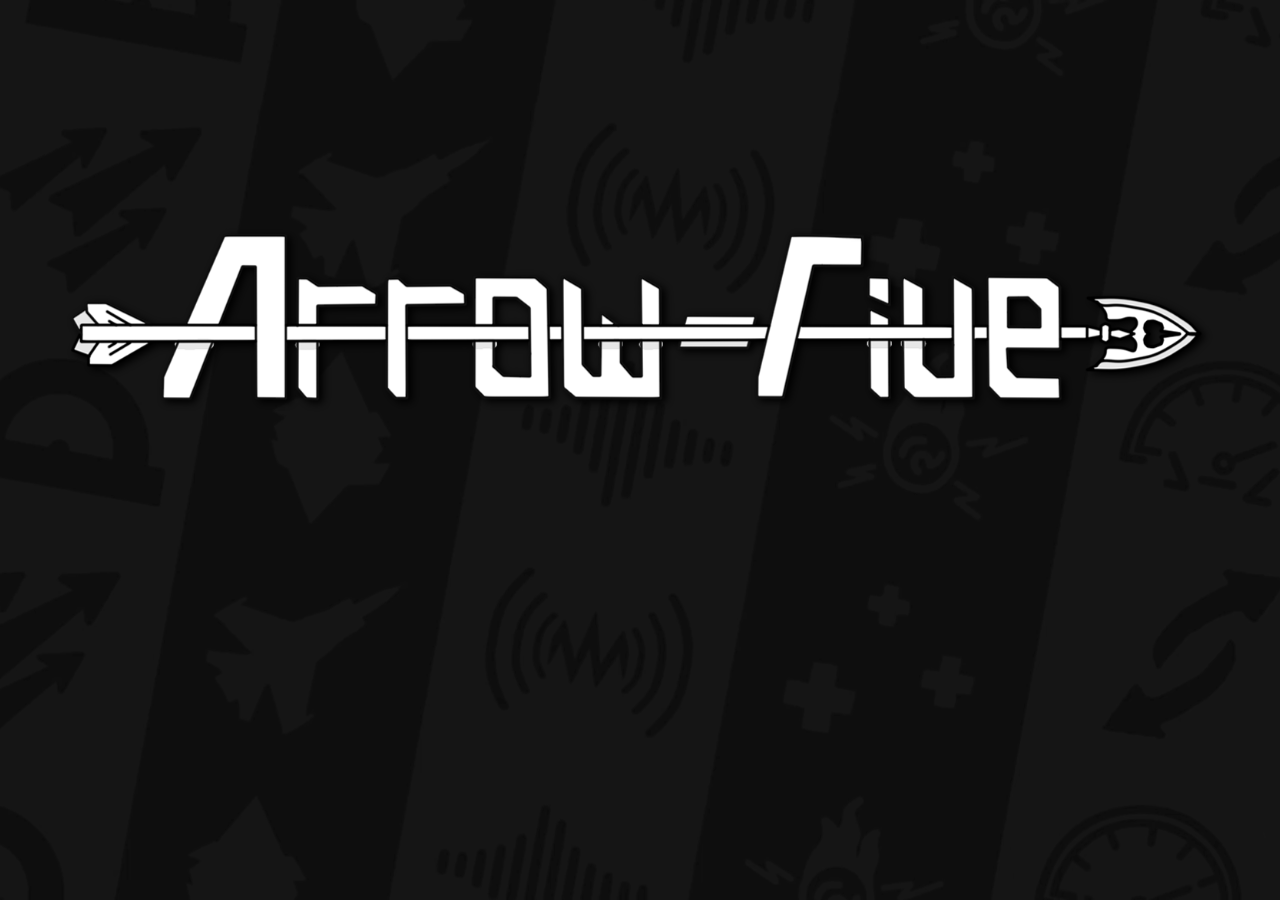
==== index.html @ cf8146fd "Browser support" ====
<!DOCTYPE html>
<html lang="en">
    <head>
        <meta charset="utf-8">
        <title>AniViRus Prod.</title>
        <link href="css/style.css" rel="stylesheet" type="text/css">
        <link rel="shortcut icon" href="img/icon.png" type="image/png">
        <meta property="og:title" content="AniViRus Prod.">
        <meta property="og:site_name" content="AniViRus Productions">
        <meta property="og:url" content="https://anivirus.github.io">
        <meta property="og:description" content="AniViRus Productions. Arrow-Five">
        <meta property="og:image" content="https://github.com/AniViRus/AniViRus.github.io/blob/main/img/preview.png">
    </head>
    <body>
        <div class="bg">
            <video class="bg-video" autoplay loop muted>
                <source src="media/bg.webm" type="video/webm">
                <source src="media/bg.mp4" type="video/mp4">
            </video>
            <div class="bg-filler"></div>
            <div class="logo">
                <a href="https://www.youtube.com/c/anivirusprod" title="AniViRus Productions channel" target="_blank">
                    <img src="img/logo.png" alt="Arrow-Five" class="logo-img">
                </a>
            </div>
        </div>
    </body>
</html>
---- css/style.css ----
body{
    margin: 0;
    padding: 0;
}
.bg{
    height: 100vh;
    width: 100%;
    overflow: hidden;
    display: flex;
    justify-content: center;
    align-items: center;
    position: relative;
}
.bg-video{
    position: absolute;
    top: 0;
    left: 0;
    z-index: 0;
    width: 100%;
    height: 100vh;
    object-fit: cover;
}
.bg-filler{
    position: absolute;
    object-fit: cover;
    top: 0;
    left: 0;
    z-index: 1;
    width: 100%;
    height: 100vh;
    background-color: rgba(0,0,0,0.25);
}
.logo{
    top: 25vh;
    bottom: 50vh;
    background-attachment: fixed;
    position: absolute;
    aspect-ratio: 6 / 1;
    max-width: 90%;
    height: auto;
    z-index: 2;
}
.logo-img{
    margin: auto auto;
    display: block;
    background-attachment: fixed;
    top: 0;
    width: 100%;
    height: auto;
    object-fit: contain;
}
.logo:hover{
    opacity: 0.8;
}
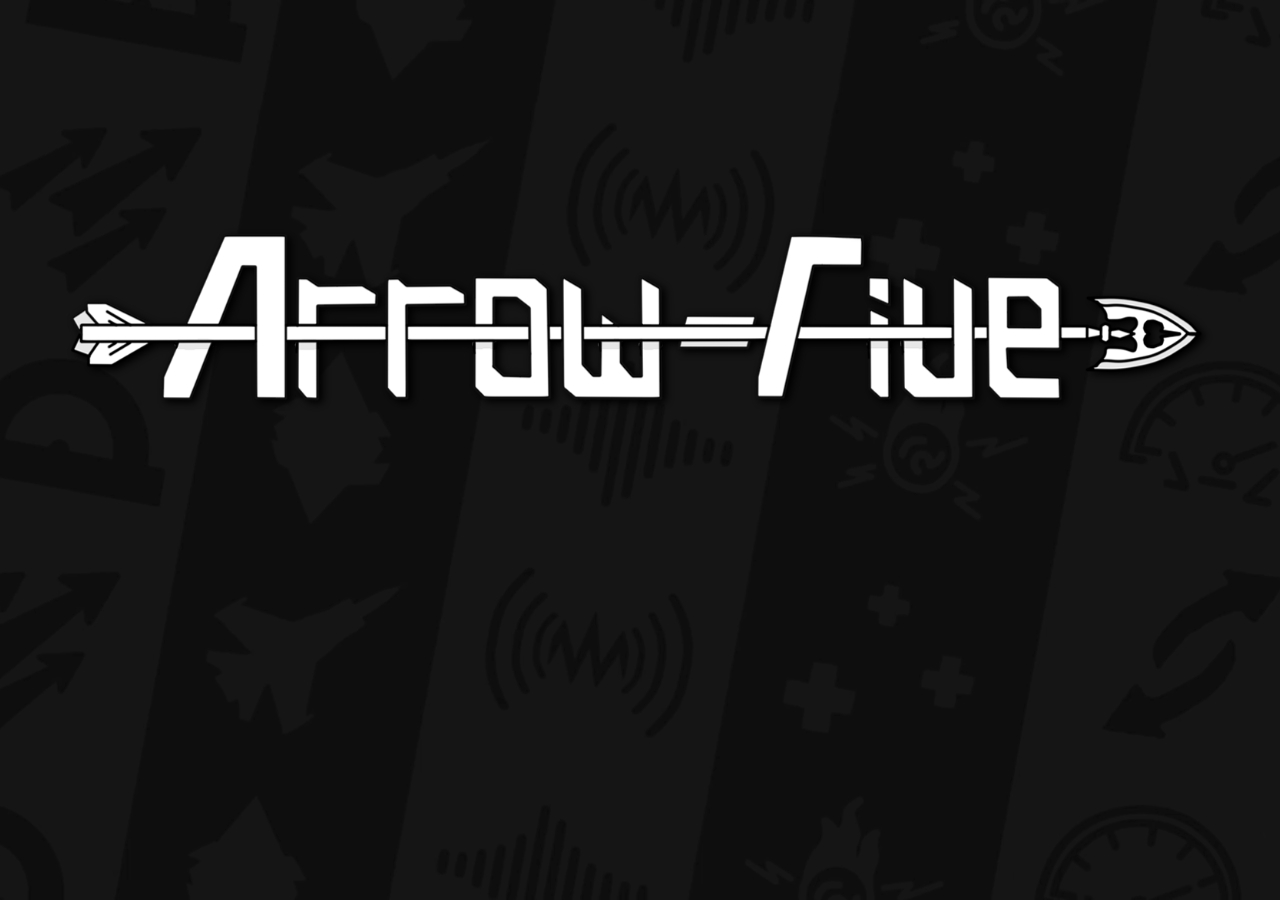
==== commit f8290c6b: "Final update" ====
--- a/index.html
+++ b/index.html
@@ -1,28 +1,28 @@
 <!DOCTYPE html>
 <html lang="en">
-    <head>
-        <meta charset="utf-8">
-        <title>AniViRus Prod.</title>
-        <link href="css/style.css" rel="stylesheet" type="text/css">
-        <link rel="shortcut icon" href="img/icon.png" type="image/png">
-        <meta property="og:title" content="AniViRus Prod.">
-        <meta property="og:site_name" content="AniViRus Productions">
-        <meta property="og:url" content="https://anivirus.github.io">
-        <meta property="og:description" content="AniViRus Productions. Arrow-Five">
-        <meta property="og:image" content="https://github.com/AniViRus/AniViRus.github.io/blob/main/img/preview.png">
-    </head>
-    <body>
-        <div class="bg">
-            <video class="bg-video" autoplay loop muted>
-                <source src="media/bg.webm" type="video/webm">
-                <source src="media/bg.mp4" type="video/mp4">
-            </video>
-            <div class="bg-filler"></div>
-            <div class="logo">
-                <a href="https://www.youtube.com/c/anivirusprod" title="AniViRus Productions channel" target="_blank">
-                    <img src="img/logo.png" alt="Arrow-Five" class="logo-img">
-                </a>
-            </div>
+<head>
+    <meta charset="utf-8">
+    <title>AniViRus Prod.</title>
+    <link href="/css/style.css" rel="stylesheet" type="text/css">
+    <link rel="shortcut icon" href="/img/icon.png" type="image/png">
+    <meta property="og:title" content="AniViRus Prod.">
+    <meta property="og:site_name" content="AniViRus Productions">
+    <meta property="og:url" content="https://anivirus.github.io">
+    <meta property="og:description" content="AniViRus Productions. Arrow-Five">
+    <meta property="og:image" content="https://raw.githubusercontent.com/AniViRus/AniViRus.github.io/main/img/preview.png">
+</head>
+<body>
+    <div class="bg">
+        <video class="bg-video" autoplay loop muted>
+            <source src="/media/bg.webm" type="video/webm">
+            <source src="/media/bg.mp4" type="video/mp4">
+        </video>
+        <div class="bg-filler"></div>
+        <div class="logo">
+            <a href="https://www.youtube.com/c/anivirusprod" title="AniViRus Productions channel" target="_blank">
+                <img src="/img/logo.png" alt="Arrow-Five" class="logo-img">
+            </a>
         </div>
-    </body>
+    </div>
+</body>
 </html>
--- a/css/style.css
+++ b/css/style.css
@@ -1,54 +1,140 @@
-body{
-    margin: 0;
-    padding: 0;
-}
-.bg{
-    height: 100vh;
-    width: 100%;
-    overflow: hidden;
-    display: flex;
-    justify-content: center;
-    align-items: center;
-    position: relative;
-}
-.bg-video{
-    position: absolute;
-    top: 0;
-    left: 0;
-    z-index: 0;
-    width: 100%;
-    height: 100vh;
-    object-fit: cover;
-}
-.bg-filler{
-    position: absolute;
-    object-fit: cover;
-    top: 0;
-    left: 0;
-    z-index: 1;
-    width: 100%;
-    height: 100vh;
-    background-color: rgba(0,0,0,0.25);
-}
-.logo{
-    top: 25vh;
-    bottom: 50vh;
-    background-attachment: fixed;
-    position: absolute;
-    aspect-ratio: 6 / 1;
-    max-width: 90%;
-    height: auto;
-    z-index: 2;
-}
-.logo-img{
-    margin: auto auto;
-    display: block;
-    background-attachment: fixed;
-    top: 0;
-    width: 100%;
-    height: auto;
-    object-fit: contain;
-}
-.logo:hover{
-    opacity: 0.8;
+* {
+  padding: 0;
+  margin: 0;
+  border: 0;
+}
+
+*, *:before, *:after {
+  -webkit-box-sizing: border-box;
+  box-sizing: border-box;
+}
+
+:focus, :active {
+  outline: none;
+}
+
+a:focus, a:active {
+  outline: none;
+}
+
+nav, footer, header, aside {
+  display: block;
+}
+
+html, body {
+  height: 100%;
+  width: 100%;
+  line-height: 1;
+  font-size: 14px;
+  -ms-text-size-adjust: 100%;
+  -moz-text-size-adjust: 100%;
+  -webkit-text-size-adjust: 100%;
+}
+
+input, button, textarea {
+  font-family: inherit;
+}
+
+input::-ms-clear {
+  display: none;
+}
+
+button {
+  cursor: pointer;
+}
+
+button::-moz-focus-inner {
+  padding: 0;
+  border: 0;
+}
+
+a, a:visited {
+  text-decoration: none;
+}
+
+a:hover {
+  text-decoration: none;
+}
+
+ul li {
+  list-style: none;
+}
+
+img {
+  vertical-align: top;
+}
+
+h1, h2, h3, h4, h5, h6 {
+  font-size: inherit;
+  font-weight: 400;
+}
+
+body {
+  margin: 0;
+  padding: 0;
+}
+
+.bg {
+  height: 100vh;
+  width: 100%;
+  overflow: hidden;
+  display: -webkit-box;
+  display: -ms-flexbox;
+  display: flex;
+  -webkit-box-pack: center;
+      -ms-flex-pack: center;
+          justify-content: center;
+  -webkit-box-align: center;
+      -ms-flex-align: center;
+          align-items: center;
+  position: relative;
+}
+
+.bg-video {
+  position: absolute;
+  top: 0;
+  left: 0;
+  z-index: 0;
+  width: 100%;
+  height: 100vh;
+  -o-object-fit: cover;
+     object-fit: cover;
+}
+
+.bg-filler {
+  position: absolute;
+  -o-object-fit: cover;
+     object-fit: cover;
+  top: 0;
+  left: 0;
+  z-index: 1;
+  width: 100%;
+  height: 100vh;
+  background-color: rgba(0, 0, 0, 0.25);
+}
+
+.logo {
+  top: 25vh;
+  bottom: 50vh;
+  background-attachment: fixed;
+  position: absolute;
+  aspect-ratio: 6/1;
+  max-width: 90%;
+  height: auto;
+  z-index: 2;
+}
+
+.logo-img {
+  margin: auto auto;
+  display: block;
+  background-attachment: fixed;
+  top: 0;
+  width: 100%;
+  height: auto;
+  -o-object-fit: contain;
+     object-fit: contain;
+}
+
+.logo:hover {
+  opacity: 0.8;
 }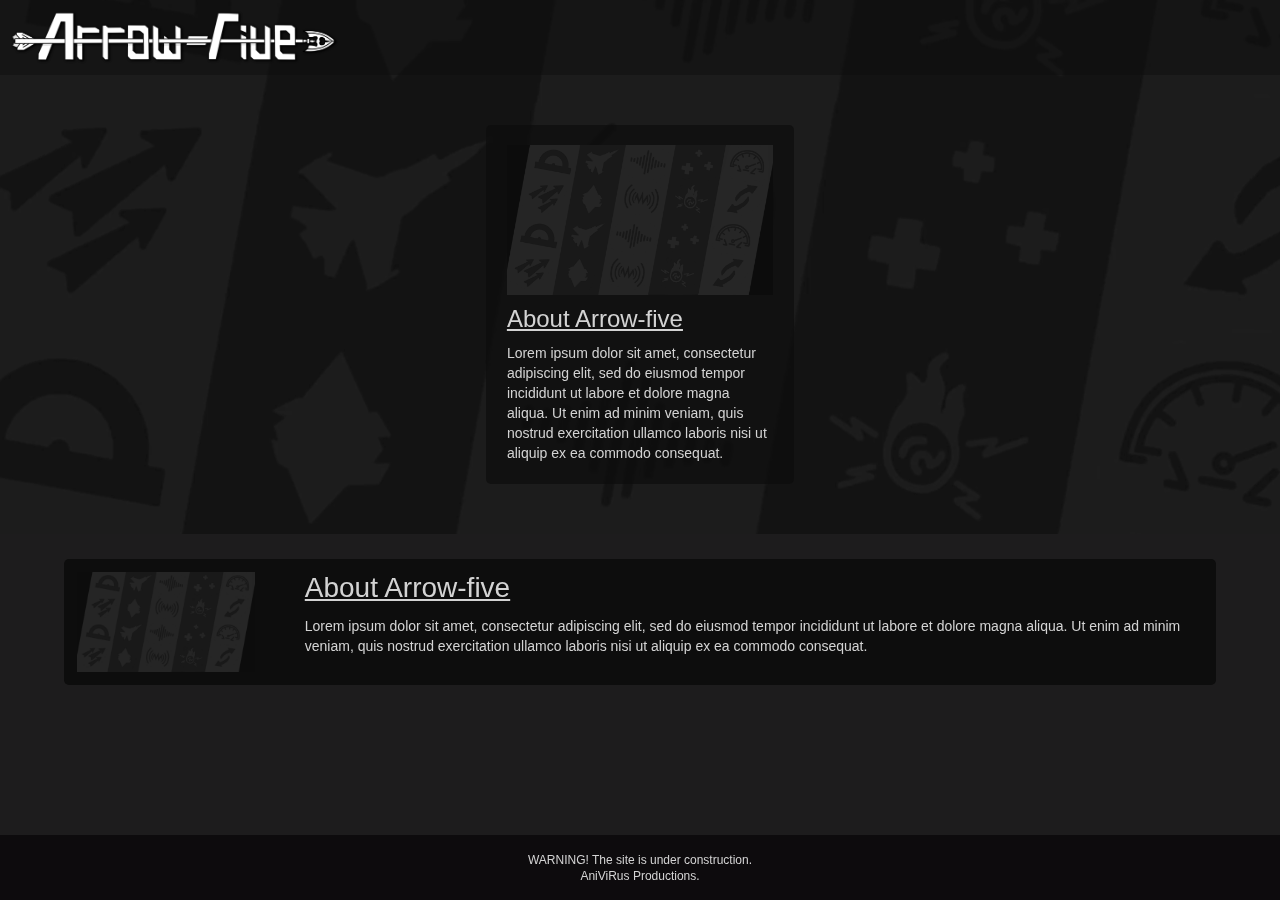
==== commit 0f1b2d81: "Tempsave" ====
--- a/index.html
+++ b/index.html
@@ -12,16 +12,51 @@
     <meta property="og:image" content="https://raw.githubusercontent.com/AniViRus/AniViRus.github.io/main/img/preview.png">
 </head>
 <body>
-    <div class="bg">
+    <div class="wrapper">
         <video class="bg-video" autoplay loop muted>
             <source src="/media/bg.webm" type="video/webm">
             <source src="/media/bg.mp4" type="video/mp4">
         </video>
-        <div class="bg-filler"></div>
-        <div class="logo">
-            <a href="https://www.youtube.com/c/anivirusprod" title="AniViRus Productions channel" target="_blank">
-                <img src="/img/logo.png" alt="Arrow-Five" class="logo-img">
+        <div class="header">
+            <a href="/index.html">
+                <img src="/img/logo.png" alt="arrow-five.png">
             </a>
+        </div>
+        <div class="content">
+            <div class="recent">
+                <div class="column">
+                    <div class="image">
+                        <img src="/img/preview.png" alt="preview.jpg">
+                    </div>
+                    <div class="title">
+                        About Arrow-five
+                    </div>
+                    <div class="desc">
+                        Lorem ipsum dolor sit amet, consectetur adipiscing elit, sed do eiusmod tempor incididunt ut labore et dolore magna aliqua. Ut enim ad minim veniam, quis nostrud exercitation ullamco laboris nisi ut aliquip ex ea commodo consequat.
+                    </div>
+                </div>
+            </div>
+            <div class="main">
+                <div class="column">
+                    <div class="image">
+                        <img src="/img/preview.png" alt="preview.jpg">
+                    </div>
+                    <div class="text-all">
+                        <div class="title">
+                            About Arrow-five
+                        </div>
+                        <div class="desc">
+                            Lorem ipsum dolor sit amet, consectetur adipiscing elit, sed do eiusmod tempor incididunt ut labore et dolore magna aliqua. Ut enim ad minim veniam, quis nostrud exercitation ullamco laboris nisi ut aliquip ex ea commodo consequat.
+                        </div>
+                    </div>
+                </div>
+            </div>
+            <div class="footer">
+                <div class="footer column">
+                    <p>WARNING! The site is under construction.</p>
+                    <p> AniViRus Productions.</p>
+                </div>
+            </div>
         </div>
     </div>
 </body>
--- a/css/style.css
+++ b/css/style.css
@@ -70,71 +70,212 @@
 }
 
 body {
-  margin: 0;
-  padding: 0;
-}
-
-.bg {
-  height: 100vh;
-  width: 100%;
-  overflow: hidden;
-  display: -webkit-box;
-  display: -ms-flexbox;
-  display: flex;
+  font-family: Arial, "Helvetica Neue", Helvetica, sans-serif;
+}
+
+.wrapper {
+  position: relative;
+  width: 100%;
+  display: -webkit-box;
+  display: -ms-flexbox;
+  display: flex;
+  -webkit-box-orient: vertical;
+  -webkit-box-direction: normal;
+      -ms-flex-direction: column;
+          flex-direction: column;
   -webkit-box-pack: center;
       -ms-flex-pack: center;
           justify-content: center;
   -webkit-box-align: center;
       -ms-flex-align: center;
           align-items: center;
-  position: relative;
-}
-
-.bg-video {
-  position: absolute;
+  background-color: rgba(13, 13, 13, 0);
+}
+.wrapper video {
+  position: fixed;
   top: 0;
   left: 0;
-  z-index: 0;
+  z-index: -100;
   width: 100%;
   height: 100vh;
   -o-object-fit: cover;
      object-fit: cover;
 }
 
-.bg-filler {
-  position: absolute;
+.header {
+  position: fixed;
+  height: 75px;
+  top: 0;
+  left: 0;
+  width: 100%;
+  background-color: rgba(13, 13, 13, 0.5);
+  z-index: 100;
+  padding: 10px 10px;
+  display: -webkit-box;
+  display: -ms-flexbox;
+  display: flex;
+}
+.header a img {
+  position: relative;
+  width: 100%;
+  height: 100%;
   -o-object-fit: cover;
      object-fit: cover;
-  top: 0;
-  left: 0;
-  z-index: 1;
+}
+
+.content {
+  -webkit-box-flex: 1;
+      -ms-flex: 1 1 auto;
+          flex: 1 1 auto;
+  padding: 75px 0 0 0;
+  -webkit-box-align: center;
+      -ms-flex-align: center;
+          align-items: center;
+  margin: 0 auto;
   width: 100%;
   height: 100vh;
-  background-color: rgba(0, 0, 0, 0.25);
-}
-
-.logo {
-  top: 25vh;
-  bottom: 50vh;
-  background-attachment: fixed;
-  position: absolute;
-  aspect-ratio: 6/1;
-  max-width: 90%;
-  height: auto;
-  z-index: 2;
-}
-
-.logo-img {
-  margin: auto auto;
-  display: block;
-  background-attachment: fixed;
-  top: 0;
-  width: 100%;
-  height: auto;
+  display: -webkit-box;
+  display: -ms-flexbox;
+  display: flex;
+  -webkit-box-orient: vertical;
+  -webkit-box-direction: normal;
+      -ms-flex-direction: column;
+          flex-direction: column;
+}
+
+.recent {
+  padding: 38px 10%;
+  width: 100%;
+  display: -webkit-box;
+  display: -ms-flexbox;
+  display: flex;
+  -webkit-box-orient: horizontal;
+  -webkit-box-direction: normal;
+      -ms-flex-direction: row;
+          flex-direction: row;
+  -ms-flex-wrap: wrap;
+      flex-wrap: wrap;
+  -webkit-box-pack: space-evenly;
+      -ms-flex-pack: space-evenly;
+          justify-content: space-evenly;
+}
+.recent .column {
+  border-radius: 5px;
+  display: -webkit-box;
+  display: -ms-flexbox;
+  display: flex;
+  -webkit-box-orient: vertical;
+  -webkit-box-direction: normal;
+      -ms-flex-direction: column;
+          flex-direction: column;
+  background-color: rgba(13, 13, 13, 0.75);
+  -webkit-box-flex: 0;
+      -ms-flex: 0 0 30%;
+          flex: 0 0 30%;
+  margin: 12px 12px;
+  padding: 2%;
+}
+.recent .column .image img {
+  width: 100%;
   -o-object-fit: contain;
      object-fit: contain;
-}
-
-.logo:hover {
-  opacity: 0.8;
+  margin: 0 0 12px 0;
+}
+.recent .column .title {
+  color: lightgray;
+  font-size: 24px;
+  line-height: 24px;
+  margin: 0 0 12px 0;
+  text-decoration: underline;
+}
+.recent .column .desc {
+  color: lightgray;
+  font-size: 14px;
+  line-height: 20px;
+  overflow-wrap: break-word;
+}
+
+.main {
+  width: 100%;
+  display: -webkit-box;
+  display: -ms-flexbox;
+  display: flex;
+  -webkit-box-orient: vertical;
+  -webkit-box-direction: normal;
+      -ms-flex-direction: column;
+          flex-direction: column;
+  background-color: #1d1c1d;
+  padding: 12px 5%;
+}
+.main .column {
+  border-radius: 5px;
+  display: -webkit-box;
+  display: -ms-flexbox;
+  display: flex;
+  -webkit-box-orient: horizontal;
+  -webkit-box-direction: normal;
+      -ms-flex-direction: row;
+          flex-direction: row;
+  background-color: #0d0d0d;
+  padding: 13px 13px;
+  margin: 13px 0;
+}
+.main .column .image img {
+  height: 100px;
+  -o-object-fit: contain;
+     object-fit: contain;
+}
+.main .column .text-all {
+  display: -webkit-box;
+  display: -ms-flexbox;
+  display: flex;
+  -webkit-box-orient: vertical;
+  -webkit-box-direction: normal;
+      -ms-flex-direction: column;
+          flex-direction: column;
+  margin: 0 0 0 50px;
+}
+.main .column .text-all .title {
+  color: lightgray;
+  font-size: 28px;
+  line-height: 32px;
+  margin: 0 0 12px 0;
+  text-decoration: underline;
+}
+.main .column .text-all .desc {
+  color: lightgray;
+  font-size: 14px;
+  line-height: 20px;
+  overflow-wrap: break-word;
+}
+
+.footer {
+  background-color: #0d0b0d;
+  height: 65px;
+  width: 100%;
+  display: -webkit-box;
+  display: -ms-flexbox;
+  display: flex;
+  -webkit-box-orient: vertical;
+  -webkit-box-direction: normal;
+      -ms-flex-direction: column;
+          flex-direction: column;
+  -webkit-box-pack: center;
+      -ms-flex-pack: center;
+          justify-content: center;
+  -webkit-box-align: center;
+      -ms-flex-align: center;
+          align-items: center;
+}
+.footer .column p {
+  color: lightgray;
+  font-size: 12px;
+  line-height: 16px;
+  text-align: center;
+}
+
+.main {
+  -webkit-box-flex: 1;
+      -ms-flex: 1 1 auto;
+          flex: 1 1 auto;
 }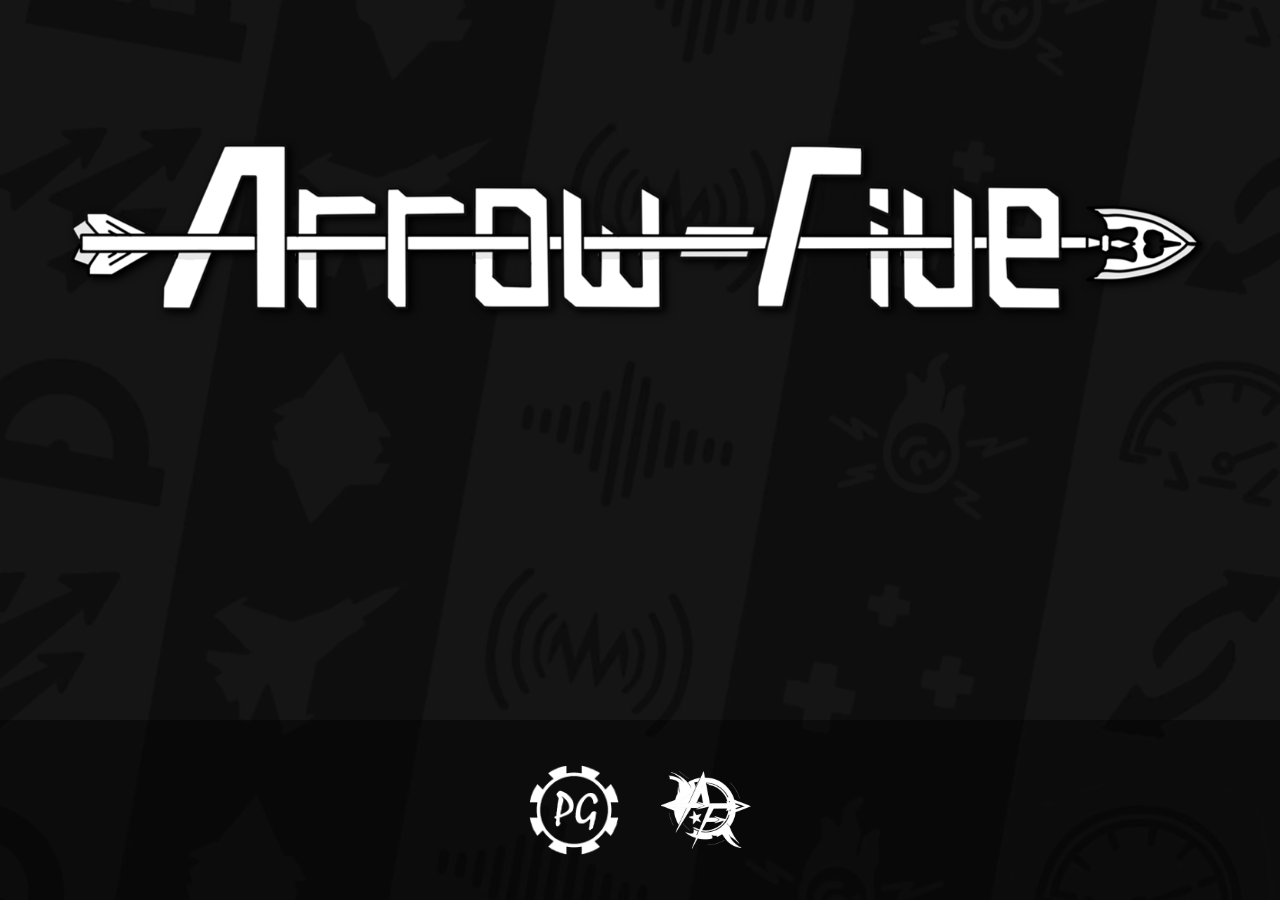
==== commit 85c46e5d: "Buffer" ====
--- a/index.html
+++ b/index.html
@@ -12,51 +12,21 @@
     <meta property="og:image" content="https://raw.githubusercontent.com/AniViRus/AniViRus.github.io/main/img/preview.png">
 </head>
 <body>
-    <div class="wrapper">
+    <div class="bg">
         <video class="bg-video" autoplay loop muted>
             <source src="/media/bg.webm" type="video/webm">
             <source src="/media/bg.mp4" type="video/mp4">
         </video>
-        <div class="header">
-            <a href="/index.html">
-                <img src="/img/logo.png" alt="arrow-five.png">
+        <div class="bg-filler"></div>
+        <a href="/playground.html" title="AniViRus Productions channel" target="_blank" class="logo-main">
+            <img src="/img/logo.png" alt="AniViRus Productions" class="logo-main-img">
+        <div class="logo-container">
+            <a href="https://anivirus.github.io/bot-description" title="Playground" target="_blank" class="logo">
+                <img src="/img/playground-logo.png" alt="Playground" class="logo-img">
             </a>
-        </div>
-        <div class="content">
-            <div class="recent">
-                <div class="column">
-                    <div class="image">
-                        <img src="/img/preview.png" alt="preview.jpg">
-                    </div>
-                    <div class="title">
-                        About Arrow-five
-                    </div>
-                    <div class="desc">
-                        Lorem ipsum dolor sit amet, consectetur adipiscing elit, sed do eiusmod tempor incididunt ut labore et dolore magna aliqua. Ut enim ad minim veniam, quis nostrud exercitation ullamco laboris nisi ut aliquip ex ea commodo consequat.
-                    </div>
-                </div>
-            </div>
-            <div class="main">
-                <div class="column">
-                    <div class="image">
-                        <img src="/img/preview.png" alt="preview.jpg">
-                    </div>
-                    <div class="text-all">
-                        <div class="title">
-                            About Arrow-five
-                        </div>
-                        <div class="desc">
-                            Lorem ipsum dolor sit amet, consectetur adipiscing elit, sed do eiusmod tempor incididunt ut labore et dolore magna aliqua. Ut enim ad minim veniam, quis nostrud exercitation ullamco laboris nisi ut aliquip ex ea commodo consequat.
-                        </div>
-                    </div>
-                </div>
-            </div>
-            <div class="footer">
-                <div class="footer column">
-                    <p>WARNING! The site is under construction.</p>
-                    <p> AniViRus Productions.</p>
-                </div>
-            </div>
+            <a href="/playground.html" title="AniViRus Productions channel" target="_blank" class="logo">
+                <img src="/img/arrowfive-logo.png" alt="Arrow-Five" class="logo-img">
+            </a>
         </div>
     </div>
 </body>
--- a/css/style.css
+++ b/css/style.css
@@ -70,212 +70,154 @@
 }
 
 body {
-  font-family: Arial, "Helvetica Neue", Helvetica, sans-serif;
-}
-
-.wrapper {
-  position: relative;
-  width: 100%;
+  margin: 0;
+  padding: 0;
+}
+
+.bg {
+  height: 100vh;
+  width: 100%;
+  overflow-x: hidden;
+  overflow-y: auto;
   display: -webkit-box;
   display: -ms-flexbox;
   display: flex;
-  -webkit-box-orient: vertical;
-  -webkit-box-direction: normal;
-      -ms-flex-direction: column;
-          flex-direction: column;
   -webkit-box-pack: center;
       -ms-flex-pack: center;
           justify-content: center;
   -webkit-box-align: center;
       -ms-flex-align: center;
           align-items: center;
-  background-color: rgba(13, 13, 13, 0);
-}
-.wrapper video {
+  position: absolute;
+}
+
+.bg-video {
   position: fixed;
   top: 0;
   left: 0;
-  z-index: -100;
+  z-index: 0;
   width: 100%;
   height: 100vh;
   -o-object-fit: cover;
      object-fit: cover;
 }
 
-.header {
+.bg-filler {
   position: fixed;
-  height: 75px;
+  -o-object-fit: cover;
+     object-fit: cover;
   top: 0;
   left: 0;
-  width: 100%;
-  background-color: rgba(13, 13, 13, 0.5);
-  z-index: 100;
-  padding: 10px 10px;
+  z-index: 1;
+  width: 100%;
+  height: 100vh;
+  background-color: rgba(0, 0, 0, 0.25);
+}
+
+.logo-main {
+  top: 15vh;
+  bottom: 60vh;
+  background-attachment: fixed;
+  position: absolute;
+  aspect-ratio: 6/1;
+  max-width: 90%;
+  height: auto;
+  z-index: 2;
+}
+
+.logo-main-img {
+  margin: auto auto;
+  display: block;
+  background-attachment: fixed;
+  top: 0;
+  width: 100%;
+  height: auto;
+  -o-object-fit: contain;
+     object-fit: contain;
+}
+
+.logo-main:hover {
+  opacity: 0.8;
+}
+
+.logo-container {
+  position: fixed;
+  top: 80vh;
+  bottom: 0vh;
+  left: 50%;
+  -webkit-transform: translateX(-50%);
+          transform: translateX(-50%);
   display: -webkit-box;
   display: -ms-flexbox;
   display: flex;
-}
-.header a img {
-  position: relative;
-  width: 100%;
-  height: 100%;
-  -o-object-fit: cover;
-     object-fit: cover;
-}
-
-.content {
-  -webkit-box-flex: 1;
-      -ms-flex: 1 1 auto;
-          flex: 1 1 auto;
-  padding: 75px 0 0 0;
-  -webkit-box-align: center;
-      -ms-flex-align: center;
-          align-items: center;
-  margin: 0 auto;
-  width: 100%;
-  height: 100vh;
-  display: -webkit-box;
-  display: -ms-flexbox;
-  display: flex;
-  -webkit-box-orient: vertical;
-  -webkit-box-direction: normal;
-      -ms-flex-direction: column;
-          flex-direction: column;
-}
-
-.recent {
-  padding: 38px 10%;
-  width: 100%;
-  display: -webkit-box;
-  display: -ms-flexbox;
-  display: flex;
-  -webkit-box-orient: horizontal;
-  -webkit-box-direction: normal;
-      -ms-flex-direction: row;
-          flex-direction: row;
-  -ms-flex-wrap: wrap;
-      flex-wrap: wrap;
-  -webkit-box-pack: space-evenly;
-      -ms-flex-pack: space-evenly;
-          justify-content: space-evenly;
-}
-.recent .column {
-  border-radius: 5px;
-  display: -webkit-box;
-  display: -ms-flexbox;
-  display: flex;
-  -webkit-box-orient: vertical;
-  -webkit-box-direction: normal;
-      -ms-flex-direction: column;
-          flex-direction: column;
-  background-color: rgba(13, 13, 13, 0.75);
-  -webkit-box-flex: 0;
-      -ms-flex: 0 0 30%;
-          flex: 0 0 30%;
-  margin: 12px 12px;
-  padding: 2%;
-}
-.recent .column .image img {
-  width: 100%;
-  -o-object-fit: contain;
-     object-fit: contain;
-  margin: 0 0 12px 0;
-}
-.recent .column .title {
-  color: lightgray;
-  font-size: 24px;
-  line-height: 24px;
-  margin: 0 0 12px 0;
-  text-decoration: underline;
-}
-.recent .column .desc {
-  color: lightgray;
-  font-size: 14px;
-  line-height: 20px;
-  overflow-wrap: break-word;
-}
-
-.main {
-  width: 100%;
-  display: -webkit-box;
-  display: -ms-flexbox;
-  display: flex;
-  -webkit-box-orient: vertical;
-  -webkit-box-direction: normal;
-      -ms-flex-direction: column;
-          flex-direction: column;
-  background-color: #1d1c1d;
-  padding: 12px 5%;
-}
-.main .column {
-  border-radius: 5px;
-  display: -webkit-box;
-  display: -ms-flexbox;
-  display: flex;
-  -webkit-box-orient: horizontal;
-  -webkit-box-direction: normal;
-      -ms-flex-direction: row;
-          flex-direction: row;
-  background-color: #0d0d0d;
-  padding: 13px 13px;
-  margin: 13px 0;
-}
-.main .column .image img {
-  height: 100px;
-  -o-object-fit: contain;
-     object-fit: contain;
-}
-.main .column .text-all {
-  display: -webkit-box;
-  display: -ms-flexbox;
-  display: flex;
-  -webkit-box-orient: vertical;
-  -webkit-box-direction: normal;
-      -ms-flex-direction: column;
-          flex-direction: column;
-  margin: 0 0 0 50px;
-}
-.main .column .text-all .title {
-  color: lightgray;
-  font-size: 28px;
-  line-height: 32px;
-  margin: 0 0 12px 0;
-  text-decoration: underline;
-}
-.main .column .text-all .desc {
-  color: lightgray;
-  font-size: 14px;
-  line-height: 20px;
-  overflow-wrap: break-word;
-}
-
-.footer {
-  background-color: #0d0b0d;
-  height: 65px;
-  width: 100%;
-  display: -webkit-box;
-  display: -ms-flexbox;
-  display: flex;
-  -webkit-box-orient: vertical;
-  -webkit-box-direction: normal;
-      -ms-flex-direction: column;
-          flex-direction: column;
+  gap: 3rem;
   -webkit-box-pack: center;
       -ms-flex-pack: center;
           justify-content: center;
   -webkit-box-align: center;
       -ms-flex-align: center;
           align-items: center;
-}
-.footer .column p {
-  color: lightgray;
-  font-size: 12px;
-  line-height: 16px;
-  text-align: center;
-}
-
-.main {
-  -webkit-box-flex: 1;
-      -ms-flex: 1 1 auto;
-          flex: 1 1 auto;
+  width: 100%;
+  background-color: rgba(0, 0, 0, 0.4);
+  z-index: 2;
+  min-height: 0;
+}
+
+.logo {
+  display: -webkit-box;
+  display: -ms-flexbox;
+  display: flex;
+  min-height: 0;
+}
+
+.logo-img {
+  height: 10vh;
+  aspect-ratio: 1/1;
+}
+
+.logo-img:hover {
+  -webkit-filter: drop-shadow(0 0 10px rgba(255, 255, 255, 0.5));
+          filter: drop-shadow(0 0 10px rgba(255, 255, 255, 0.5));
+  -webkit-transform: scale(1.025);
+          transform: scale(1.025);
+  -webkit-transition: 0.3s;
+  transition: 0.3s;
+  z-index: 3;
+}
+
+.bot-description {
+  font-family: "Inter", sans-serif;
+  position: absolute;
+  top: 50%;
+  left: 50%;
+  -webkit-transform: translate(-50%, -50%);
+          transform: translate(-50%, -50%);
+  width: 80%;
+  padding: 2rem;
+  background-color: rgba(0, 0, 0, 0.6);
+  border-radius: 10px;
+  z-index: 2;
+}
+
+.bot-description h1 {
+  font-size: 10rem;
+  margin-bottom: 1rem;
+}
+
+.bot-description p {
+  font-size: 1.25rem;
+  margin-bottom: 1rem;
+}
+
+.bot-description a {
+  font-size: 1rem;
+  color: #fff;
+  text-decoration: underline;
+}
+
+.bot-logo {
+  display: block;
+  width: 150px;
+  height: auto;
+  margin: 1rem auto 0;
 }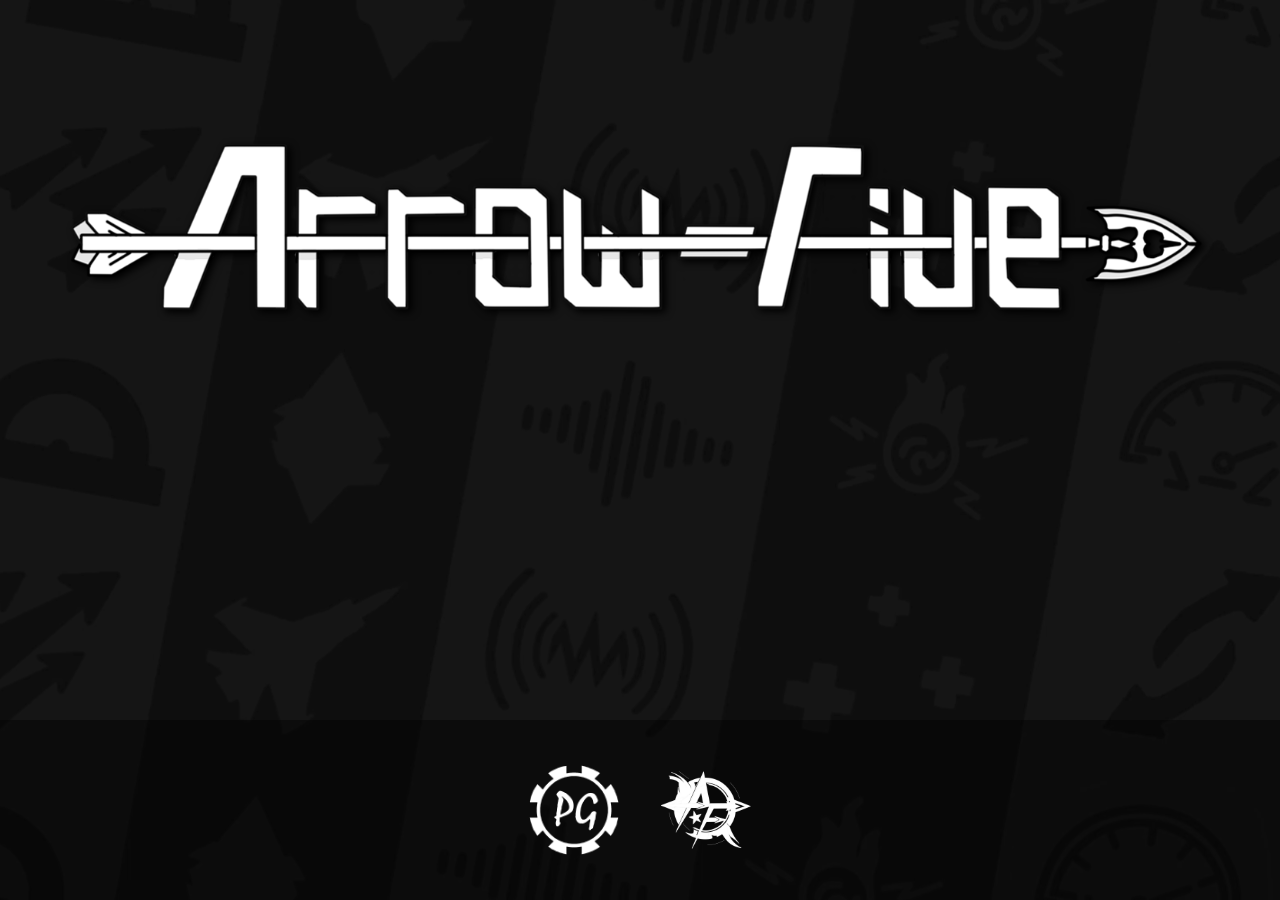
==== commit 9fe93102: "buffer" ====
--- a/index.html
+++ b/index.html
@@ -18,13 +18,13 @@
             <source src="/media/bg.mp4" type="video/mp4">
         </video>
         <div class="bg-filler"></div>
-        <a href="/playground.html" title="AniViRus Productions channel" target="_blank" class="logo-main">
+        <a href="https://www.youtube.com/channel/UCFGcn7ZcSzy448NorQlZePg" title="AniViRus Productions channel" target="_blank" class="logo-main">
             <img src="/img/logo.png" alt="AniViRus Productions" class="logo-main-img">
         <div class="logo-container">
-            <a href="https://anivirus.github.io/bot-description" title="Playground" target="_blank" class="logo">
+            <a href="/playground.html" title="Playground" target="_blank" class="logo">
                 <img src="/img/playground-logo.png" alt="Playground" class="logo-img">
             </a>
-            <a href="/playground.html" title="AniViRus Productions channel" target="_blank" class="logo">
+            <a href="https://www.youtube.com/channel/UCFGcn7ZcSzy448NorQlZePg" title="AniViRus Productions channel" target="_blank" class="logo">
                 <img src="/img/arrowfive-logo.png" alt="Arrow-Five" class="logo-img">
             </a>
         </div>
--- a/css/style.css
+++ b/css/style.css
@@ -77,8 +77,7 @@
 .bg {
   height: 100vh;
   width: 100%;
-  overflow-x: hidden;
-  overflow-y: auto;
+  overflow: hidden;
   display: -webkit-box;
   display: -ms-flexbox;
   display: flex;
@@ -183,41 +182,4 @@
   -webkit-transition: 0.3s;
   transition: 0.3s;
   z-index: 3;
-}
-
-.bot-description {
-  font-family: "Inter", sans-serif;
-  position: absolute;
-  top: 50%;
-  left: 50%;
-  -webkit-transform: translate(-50%, -50%);
-          transform: translate(-50%, -50%);
-  width: 80%;
-  padding: 2rem;
-  background-color: rgba(0, 0, 0, 0.6);
-  border-radius: 10px;
-  z-index: 2;
-}
-
-.bot-description h1 {
-  font-size: 10rem;
-  margin-bottom: 1rem;
-}
-
-.bot-description p {
-  font-size: 1.25rem;
-  margin-bottom: 1rem;
-}
-
-.bot-description a {
-  font-size: 1rem;
-  color: #fff;
-  text-decoration: underline;
-}
-
-.bot-logo {
-  display: block;
-  width: 150px;
-  height: auto;
-  margin: 1rem auto 0;
 }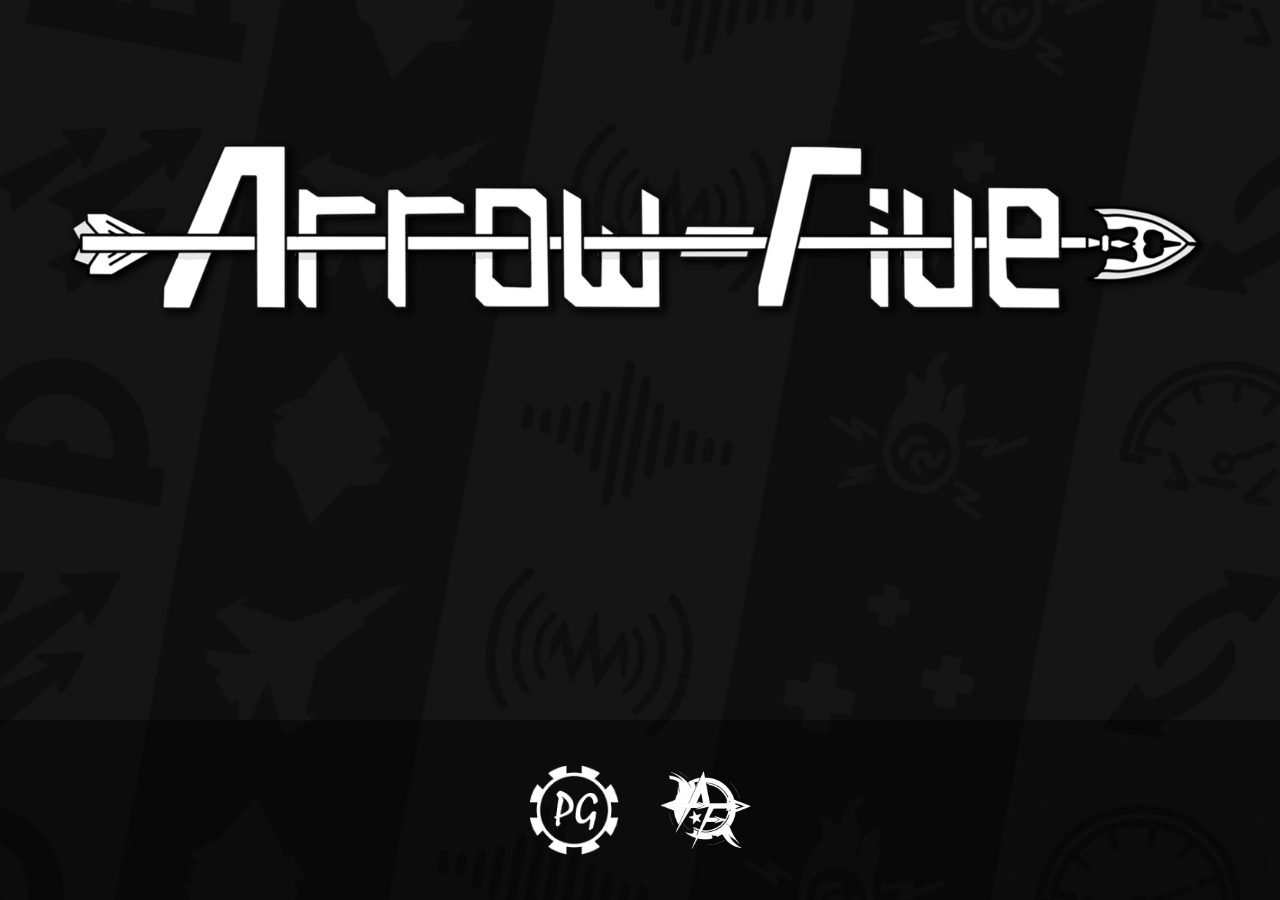
==== commit b550bba9: "Обновление под бота" ====
--- a/index.html
+++ b/index.html
@@ -21,7 +21,7 @@
         <a href="https://www.youtube.com/channel/UCFGcn7ZcSzy448NorQlZePg" title="AniViRus Productions channel" target="_blank" class="logo-main">
             <img src="/img/logo.png" alt="AniViRus Productions" class="logo-main-img">
         <div class="logo-container">
-            <a href="/playground.html" title="Playground" target="_blank" class="logo">
+            <a href="https://anivirus.github.io/playground" title="Playground" target="_blank" class="logo">
                 <img src="/img/playground-logo.png" alt="Playground" class="logo-img">
             </a>
             <a href="https://www.youtube.com/channel/UCFGcn7ZcSzy448NorQlZePg" title="AniViRus Productions channel" target="_blank" class="logo">
--- a/css/style.css
+++ b/css/style.css
@@ -87,7 +87,7 @@
   -webkit-box-align: center;
       -ms-flex-align: center;
           align-items: center;
-  position: absolute;
+  position: fixed;
 }
 
 .bg-video {
@@ -182,4 +182,80 @@
   -webkit-transition: 0.3s;
   transition: 0.3s;
   z-index: 3;
+}
+
+.dynamic-elements {
+  font-family: "Inter", sans-serif;
+  font-weight: 200;
+  position: absolute;
+  top: 5%;
+  left: 5%;
+  right: 5%;
+  z-index: 2;
+  background: rgba(0, 0, 0, 0);
+  padding: 20px;
+  -webkit-box-sizing: border-box;
+          box-sizing: border-box;
+  border-radius: 5px;
+}
+
+.bot-title {
+  font-size: min(4rem, 5vw);
+  font-weight: bold;
+  text-align: center;
+  color: white;
+  margin-bottom: 20px;
+  white-space: nowrap;
+}
+
+.bot-content {
+  display: -webkit-box;
+  display: -ms-flexbox;
+  display: flex;
+  gap: 20px;
+}
+
+.bot-description {
+  background: rgba(0, 0, 0, 0.6);
+  font-size: 1.5rem;
+  text-align: justify;
+  padding: 30px;
+  -webkit-box-sizing: border-box;
+          box-sizing: border-box;
+  border-radius: 5px;
+  color: white;
+  -webkit-box-flex: 1;
+      -ms-flex-positive: 1;
+          flex-grow: 1;
+  display: -webkit-box;
+  display: -ms-flexbox;
+  display: flex;
+  -webkit-box-orient: vertical;
+  -webkit-box-direction: normal;
+      -ms-flex-direction: column;
+          flex-direction: column;
+  gap: 20px;
+  margin-bottom: 25vh;
+}
+
+.bot-description p {
+  margin: 0;
+  text-indent: 1em;
+  line-height: 1.25;
+}
+
+.bot-description a {
+  color: #00b3ff;
+  text-decoration: none;
+  text-indent: 1em;
+  line-height: 1.25;
+}
+
+.bot-logo {
+  max-height: 150px;
+  -o-object-fit: contain;
+     object-fit: contain;
+  -ms-flex-item-align: center;
+      -ms-grid-row-align: center;
+      align-self: center;
 }